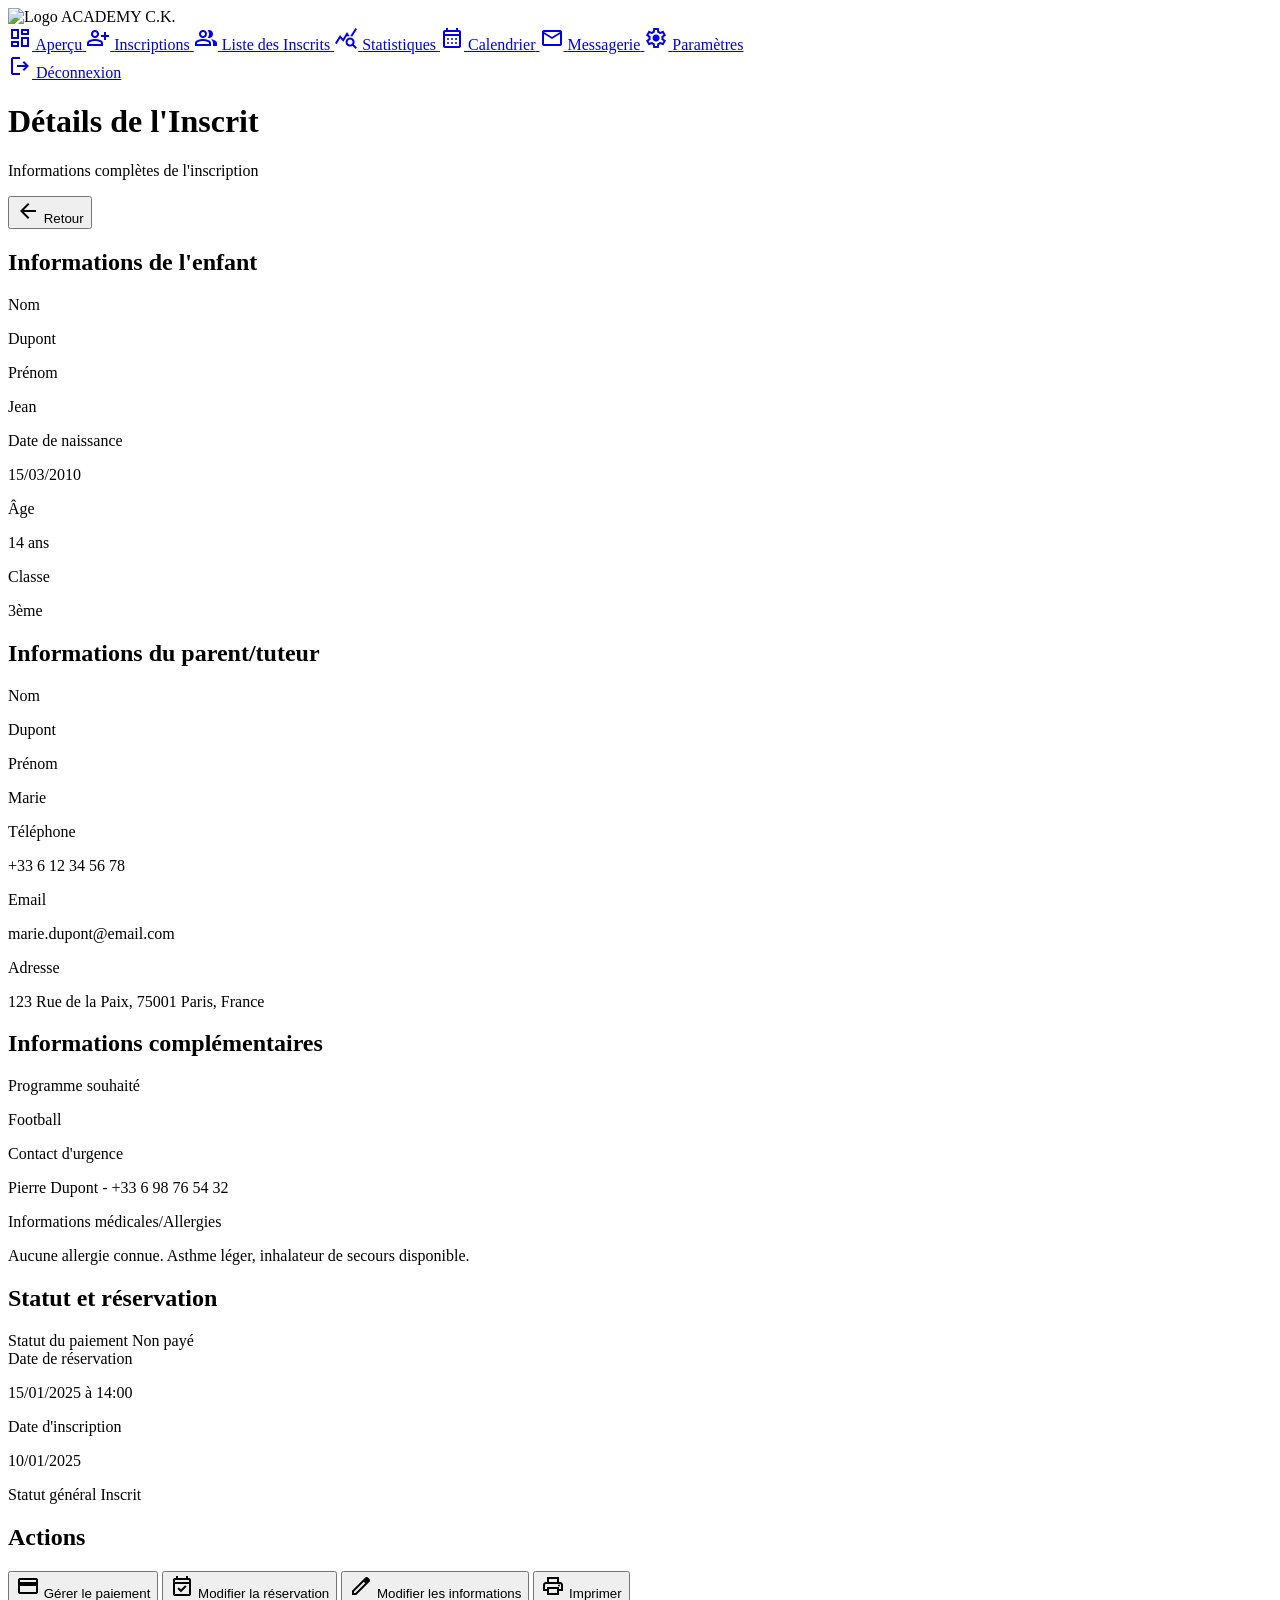
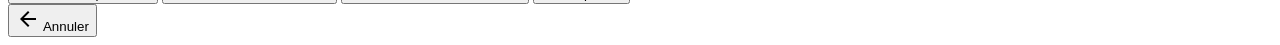
==== dashboard/pages/details-inscrit.html @ 1ed75ff4 "add hugues files" ====
<!DOCTYPE html>
<html lang="fr">

<head>
  <meta charset="utf-8" />
  <meta content="width=device-width, initial-scale=1.0" name="viewport" />
  <title>Détails de l'Inscrit - Academy Charles Kabore</title>
  <script src="https://cdn.tailwindcss.com?plugins=forms,container-queries"></script>
  <link href="https://fonts.googleapis.com" rel="preconnect" />
  <link crossorigin="" href="https://fonts.gstatic.com" rel="preconnect" />
  <link href="https://fonts.googleapis.com/css2?family=Inter:wght@400;500;600;700&amp;display=swap" rel="stylesheet" />
  <link href="https://fonts.googleapis.com/css2?family=Material+Symbols+Outlined" rel="stylesheet" />
  <style type="text/tailwindcss">
    :root {
      --red-500: #EF4444;
      --orange-500: #F97316;
      --gray-100: #F3F4F6;
      --gray-200: #E5E7EB;
      --gray-400: #9CA3AF;
      --gray-500: #6B7280;
      --gray-600: #4B5563;
      --gray-700: #374151;
      --gray-800: #1F2937;
      --gray-900: #111827;
      --white: #FFFFFF;
    }
    body {
      font-family: 'Inter', sans-serif;
      background-color: var(--gray-100);
    }
    .sidebar {
      background-color: var(--gray-900);
      color: var(--white);
    }
    .sidebar-link {
      color: var(--gray-400);
    }
    .sidebar-link:hover,
    .sidebar-link.active {
      background-color: var(--gray-700);
      color: var(--white);
    }
    .sidebar-link.active {
      background-color: var(--red-500);
    }
    .btn-primary {
      background-color: var(--red-500);
      color: var(--white);
    }
    .btn-primary:hover {
      background-color: #D93E3E;
    }
    .text-red {
      color: var(--red-500);
    }
    .text-orange {
      color: var(--orange-500);
    }
    .bg-red-soft {
      background-color: rgba(239, 68, 68, 0.1);
    }
    .bg-orange-soft {
      background-color: rgba(249, 115, 22, 0.1);
    }
    .bg-green-soft {
      background-color: rgba(34, 197, 94, 0.1);
    }
    .text-green-500 {
      color: #22C55E;
    }
    .info-card {
      background: white;
      border-radius: 8px;
      padding: 20px;
      margin-bottom: 20px;
      box-shadow: 0 1px 3px rgba(0,0,0,0.1);
    }
  </style>
</head>

<body class="bg-gray-100">
  <div class="flex h-screen">
    <aside class="sidebar w-64 flex flex-col p-4 space-y-4">
      <div class="flex items-center space-x-2 pb-4 border-b border-gray-700">
        <img alt="Logo" class="h-10 w-10 rounded-full object-cover"
          src="https://lh3.googleusercontent.com/aida-public/[base64]" />
        <span class="font-bold text-xl">ACADEMY C.K.</span>
      </div>
      <nav class="flex-grow">
        <a class="sidebar-link flex items-center p-2 rounded-lg space-x-3" href="../index.html">
          <span class="material-symbols-outlined">dashboard</span>
          <span>Aperçu</span>
        </a>
        <a class="sidebar-link flex items-center p-2 rounded-lg space-x-3" href="inscription.html">
          <span class="material-symbols-outlined">person_add</span>
          <span>Inscriptions</span>
        </a>
        <a class="sidebar-link active flex items-center p-2 rounded-lg space-x-3" href="liste-inscrits.html">
          <span class="material-symbols-outlined">group</span>
          <span>Liste des Inscrits</span>
        </a>
        <a class="sidebar-link flex items-center p-2 rounded-lg space-x-3" href="statistiques.html">
          <span class="material-symbols-outlined">query_stats</span>
          <span>Statistiques</span>
        </a>
        <a class="sidebar-link flex items-center p-2 rounded-lg space-x-3" href="#">
          <span class="material-symbols-outlined">calendar_month</span>
          <span>Calendrier</span>
        </a>
        <a class="sidebar-link flex items-center p-2 rounded-lg space-x-3" href="#">
          <span class="material-symbols-outlined">mail</span>
          <span>Messagerie</span>
        </a>
        <a class="sidebar-link flex items-center p-2 rounded-lg space-x-3" href="#">
          <span class="material-symbols-outlined">settings</span>
          <span>Paramètres</span>
        </a>
      </nav>
      <div>
        <a class="sidebar-link flex items-center p-2 rounded-lg space-x-3" href="#">
          <span class="material-symbols-outlined">logout</span>
          <span>Déconnexion</span>
        </a>
      </div>
    </aside>
    <main class="flex-1 p-8 overflow-y-auto">
      <header class="flex justify-between items-center mb-8">
        <div>
          <h1 class="text-3xl font-bold text-gray-800">Détails de l'Inscrit</h1>
          <p class="text-gray-600 mt-2">Informations complètes de l'inscription</p>
        </div>
        <button onclick="window.history.back()" class="btn-primary px-4 py-2 rounded-lg font-semibold flex items-center space-x-2">
          <span class="material-symbols-outlined">arrow_back</span>
          <span>Retour</span>
        </button>
      </header>

      <div class="max-w-4xl mx-auto space-y-6">
        <!-- Informations de l'enfant -->
        <div class="info-card">
          <h2 class="text-xl font-bold text-red-500 mb-4">Informations de l'enfant</h2>
          <div class="grid grid-cols-1 md:grid-cols-2 gap-4">
            <div>
              <label class="block text-sm font-medium text-gray-700 mb-1">Nom</label>
              <p class="text-gray-900 font-medium">Dupont</p>
            </div>
            <div>
              <label class="block text-sm font-medium text-gray-700 mb-1">Prénom</label>
              <p class="text-gray-900 font-medium">Jean</p>
            </div>
            <div>
              <label class="block text-sm font-medium text-gray-700 mb-1">Date de naissance</label>
              <p class="text-gray-900">15/03/2010</p>
            </div>
            <div>
              <label class="block text-sm font-medium text-gray-700 mb-1">Âge</label>
              <p class="text-gray-900">14 ans</p>
            </div>
            <div>
              <label class="block text-sm font-medium text-gray-700 mb-1">Classe</label>
              <p class="text-gray-900">3ème</p>
            </div>
          </div>
        </div>

        <!-- Informations du parent/tuteur -->
        <div class="info-card">
          <h2 class="text-xl font-bold text-red-500 mb-4">Informations du parent/tuteur</h2>
          <div class="grid grid-cols-1 md:grid-cols-2 gap-4">
            <div>
              <label class="block text-sm font-medium text-gray-700 mb-1">Nom</label>
              <p class="text-gray-900 font-medium">Dupont</p>
            </div>
            <div>
              <label class="block text-sm font-medium text-gray-700 mb-1">Prénom</label>
              <p class="text-gray-900 font-medium">Marie</p>
            </div>
            <div>
              <label class="block text-sm font-medium text-gray-700 mb-1">Téléphone</label>
              <p class="text-gray-900">+33 6 12 34 56 78</p>
            </div>
            <div>
              <label class="block text-sm font-medium text-gray-700 mb-1">Email</label>
              <p class="text-gray-900">marie.dupont@email.com</p>
            </div>
            <div class="md:col-span-2">
              <label class="block text-sm font-medium text-gray-700 mb-1">Adresse</label>
              <p class="text-gray-900">123 Rue de la Paix, 75001 Paris, France</p>
            </div>
          </div>
        </div>

        <!-- Informations complémentaires -->
        <div class="info-card">
          <h2 class="text-xl font-bold text-red-500 mb-4">Informations complémentaires</h2>
          <div class="grid grid-cols-1 md:grid-cols-2 gap-4">
            <div>
              <label class="block text-sm font-medium text-gray-700 mb-1">Programme souhaité</label>
              <p class="text-gray-900">Football</p>
            </div>
            <div>
              <label class="block text-sm font-medium text-gray-700 mb-1">Contact d'urgence</label>
              <p class="text-gray-900">Pierre Dupont - +33 6 98 76 54 32</p>
            </div>
            <div class="md:col-span-2">
              <label class="block text-sm font-medium text-gray-700 mb-1">Informations médicales/Allergies</label>
              <p class="text-gray-900">Aucune allergie connue. Asthme léger, inhalateur de secours disponible.</p>
            </div>
          </div>
        </div>

        <!-- Statut et réservation -->
        <div class="info-card">
          <h2 class="text-xl font-bold text-red-500 mb-4">Statut et réservation</h2>
          <div class="grid grid-cols-1 md:grid-cols-2 gap-4">
            <div>
              <label class="block text-sm font-medium text-gray-700 mb-1">Statut du paiement</label>
              <span class="inline-block px-3 py-1 text-xs font-semibold text-orange-700 bg-orange-100 rounded-full">
                Non payé
              </span>
            </div>
            <div>
              <label class="block text-sm font-medium text-gray-700 mb-1">Date de réservation</label>
              <p class="text-gray-900">
                <span class="text-green-600 font-medium">15/01/2025 à 14:00</span>
              </p>
            </div>
            <div>
              <label class="block text-sm font-medium text-gray-700 mb-1">Date d'inscription</label>
              <p class="text-gray-900">10/01/2025</p>
            </div>
            <div>
              <label class="block text-sm font-medium text-gray-700 mb-1">Statut général</label>
              <span class="inline-block px-3 py-1 text-xs font-semibold text-blue-700 bg-blue-100 rounded-full">
                Inscrit
              </span>
            </div>
          </div>
        </div>

        <!-- Actions -->
        <div class="info-card">
          <h2 class="text-xl font-bold text-red-500 mb-4">Actions</h2>
          <div class="flex flex-wrap gap-4">
            <button class="px-4 py-2 bg-red-500 text-white rounded-lg hover:bg-red-600 flex items-center space-x-2">
              <span class="material-symbols-outlined">payment</span>
              <span>Gérer le paiement</span>
            </button>
            <button class="px-4 py-2 bg-green-500 text-white rounded-lg hover:bg-green-600 flex items-center space-x-2">
              <span class="material-symbols-outlined">event_available</span>
              <span>Modifier la réservation</span>
            </button>
            <button class="px-4 py-2 bg-yellow-500 text-white rounded-lg hover:bg-yellow-600 flex items-center space-x-2">
              <span class="material-symbols-outlined">edit</span>
              <span>Modifier les informations</span>
            </button>
            <button class="px-4 py-2 bg-gray-500 text-white rounded-lg hover:bg-gray-600 flex items-center space-x-2">
              <span class="material-symbols-outlined">print</span>
              <span>Imprimer</span>
            </button>
          </div>
        </div>

        <!-- Bouton Annuler -->
        <div class="flex justify-center">
          <button onclick="window.history.back()" class="px-6 py-3 border border-gray-300 rounded-lg text-gray-700 hover:bg-gray-50 flex items-center space-x-2">
            <span class="material-symbols-outlined">arrow_back</span>
            <span>Annuler</span>
          </button>
        </div>
      </div>
    </main>
  </div>
</body>

</html>
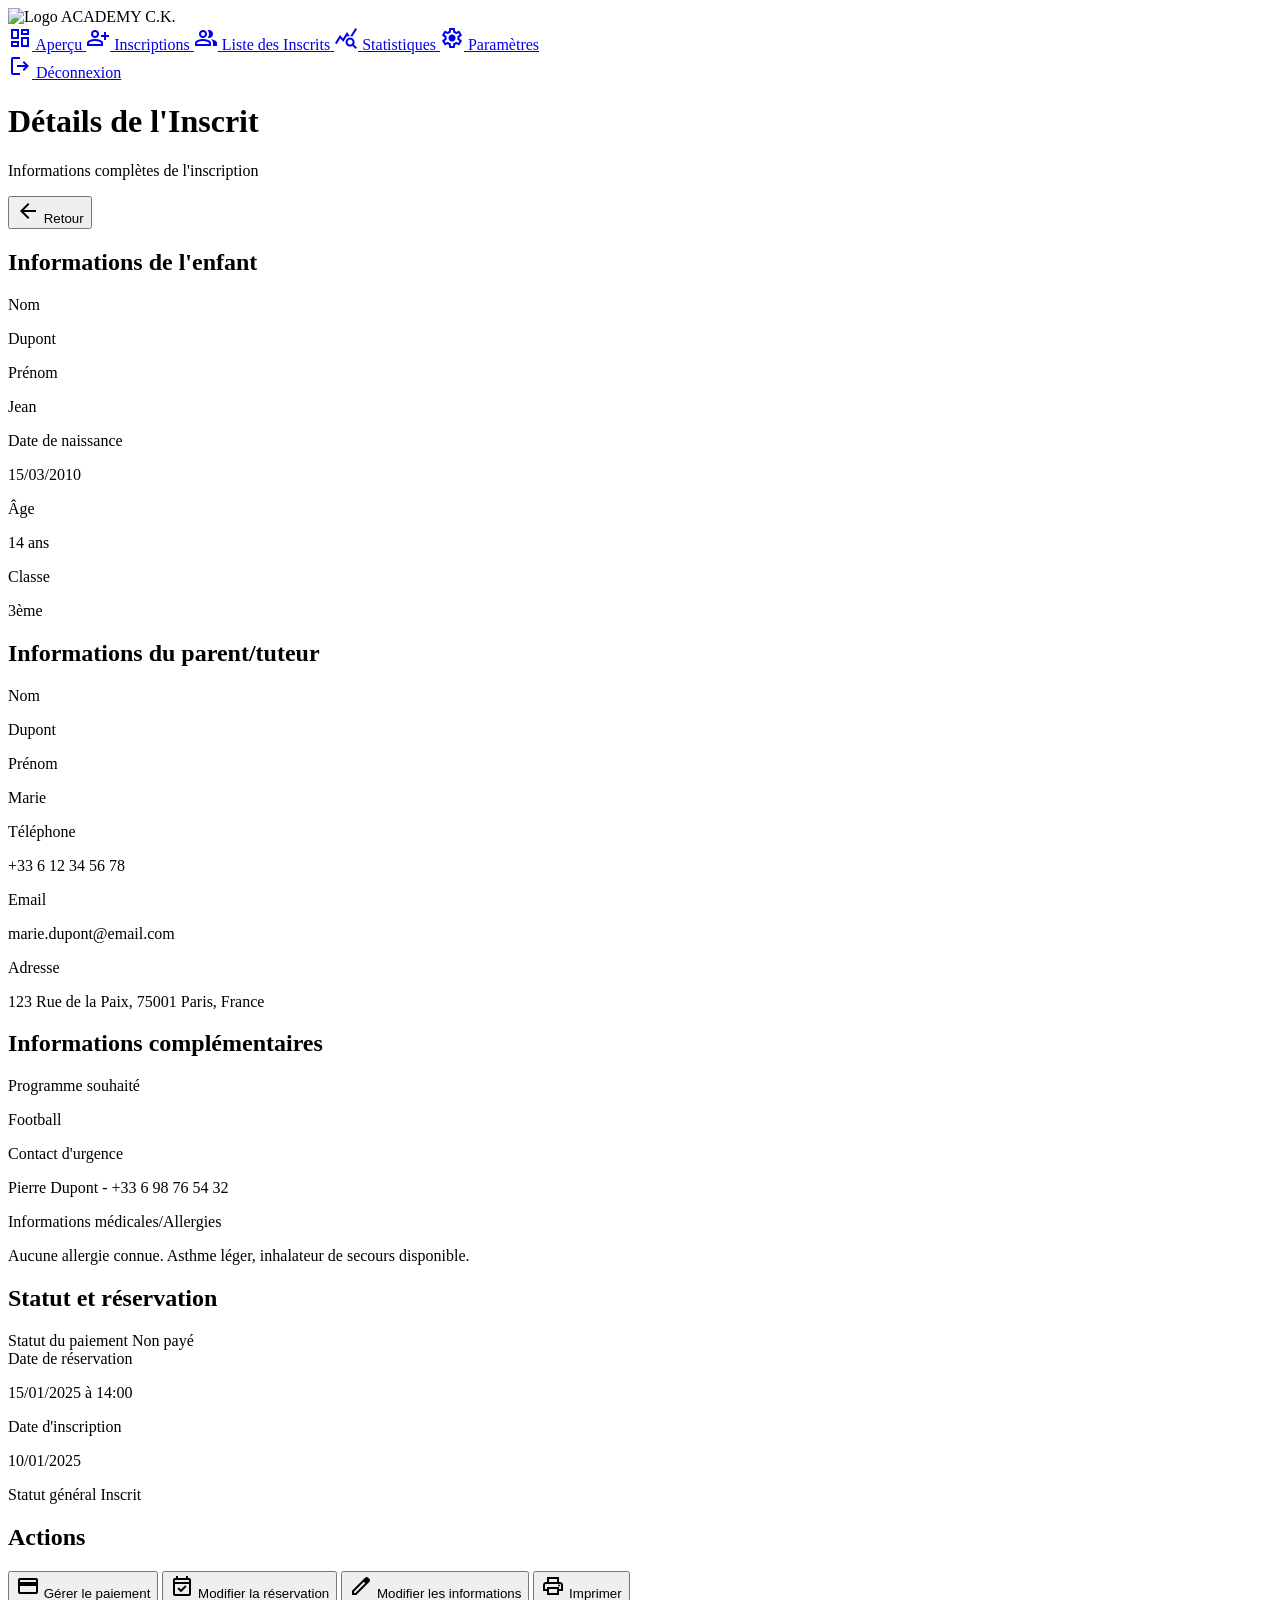
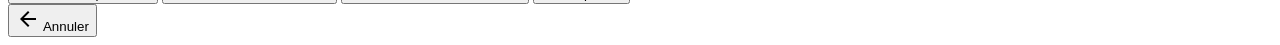
==== commit 064455ad: "add new file" ====
--- a/dashboard/pages/details-inscrit.html
+++ b/dashboard/pages/details-inscrit.html
@@ -103,21 +103,14 @@
           <span class="material-symbols-outlined">query_stats</span>
           <span>Statistiques</span>
         </a>
-        <a class="sidebar-link flex items-center p-2 rounded-lg space-x-3" href="#">
-          <span class="material-symbols-outlined">calendar_month</span>
-          <span>Calendrier</span>
-        </a>
-        <a class="sidebar-link flex items-center p-2 rounded-lg space-x-3" href="#">
-          <span class="material-symbols-outlined">mail</span>
-          <span>Messagerie</span>
-        </a>
-        <a class="sidebar-link flex items-center p-2 rounded-lg space-x-3" href="#">
+    
+        <a class="sidebar-link flex items-center p-2 rounded-lg space-x-3" href="parametres.html">
           <span class="material-symbols-outlined">settings</span>
           <span>Paramètres</span>
         </a>
       </nav>
       <div>
-        <a class="sidebar-link flex items-center p-2 rounded-lg space-x-3" href="#">
+        <a class="sidebar-link flex items-center p-2 rounded-lg space-x-3" href="#" onclick="window.location.href='../login.html'; return false;">
           <span class="material-symbols-outlined">logout</span>
           <span>Déconnexion</span>
         </a>
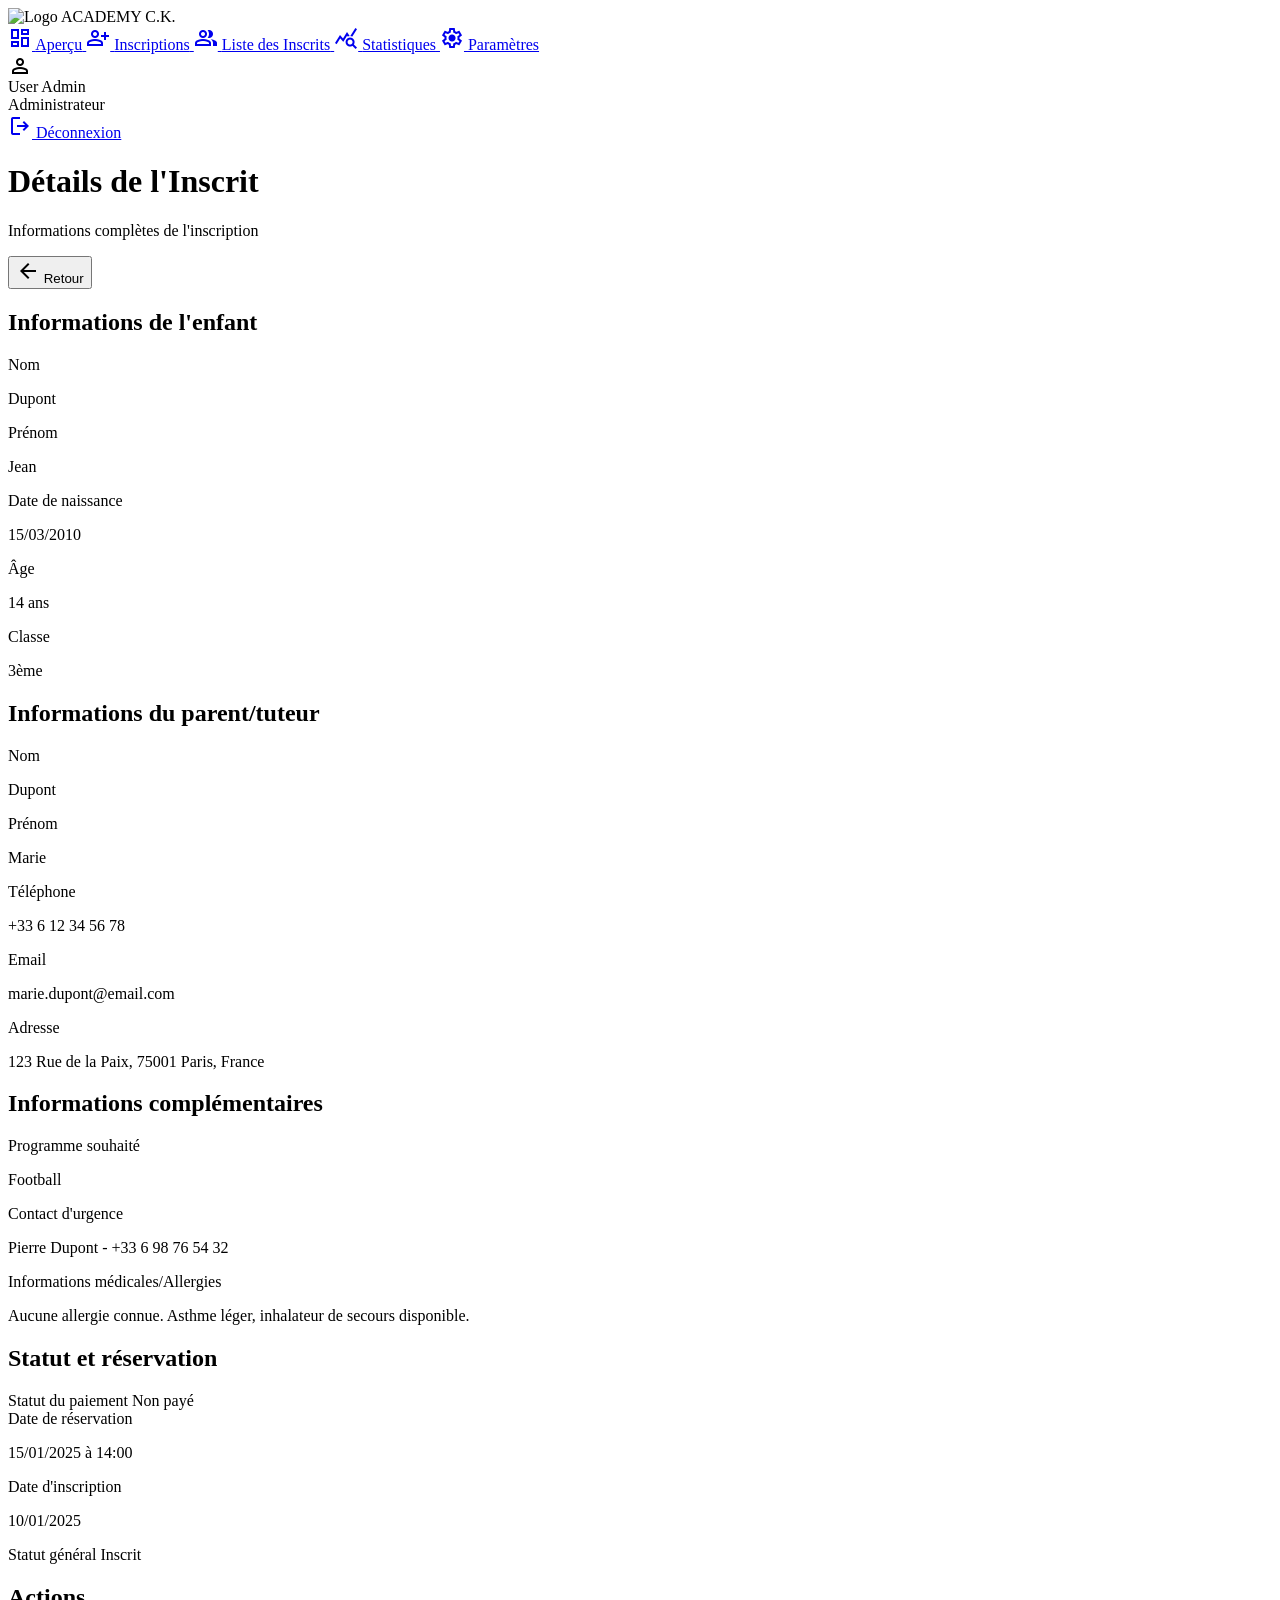
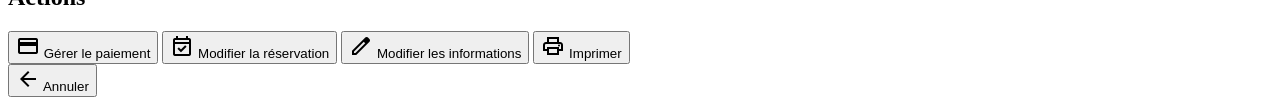
==== commit 2b7182eb: "add search reservation interface by parents and prodil on sider" ====
--- a/dashboard/pages/details-inscrit.html
+++ b/dashboard/pages/details-inscrit.html
@@ -109,6 +109,21 @@
           <span>Paramètres</span>
         </a>
       </nav>
+      
+      <!-- Section Utilisateur Connecté -->
+      <div class="border-t border-gray-700 pt-4 mb-4">
+        <div class="flex items-center space-x-3 p-3 bg-gray-800 rounded-lg cursor-pointer hover:bg-gray-700 transition-colors" data-user-section>
+          <div class="w-10 h-10 bg-primary rounded-full flex items-center justify-center">
+            <img data-user-avatar class="w-full h-full rounded-full object-cover hidden" alt="Avatar" />
+            <span class="material-symbols-outlined text-white">person</span>
+          </div>
+          <div class="flex-1 min-w-0">
+            <div class="text-sm font-medium text-white truncate" data-user-name>Admin User</div>
+            <div class="text-xs text-gray-400 truncate" data-user-role>Administrateur</div>
+          </div>
+        </div>
+      </div>
+      
       <div>
         <a class="sidebar-link flex items-center p-2 rounded-lg space-x-3" href="#" onclick="window.location.href='../login.html'; return false;">
           <span class="material-symbols-outlined">logout</span>
@@ -264,6 +279,7 @@
       </div>
     </main>
   </div>
+  <script src="../assets/user-info.js"></script>
 </body>
 
 </html>
